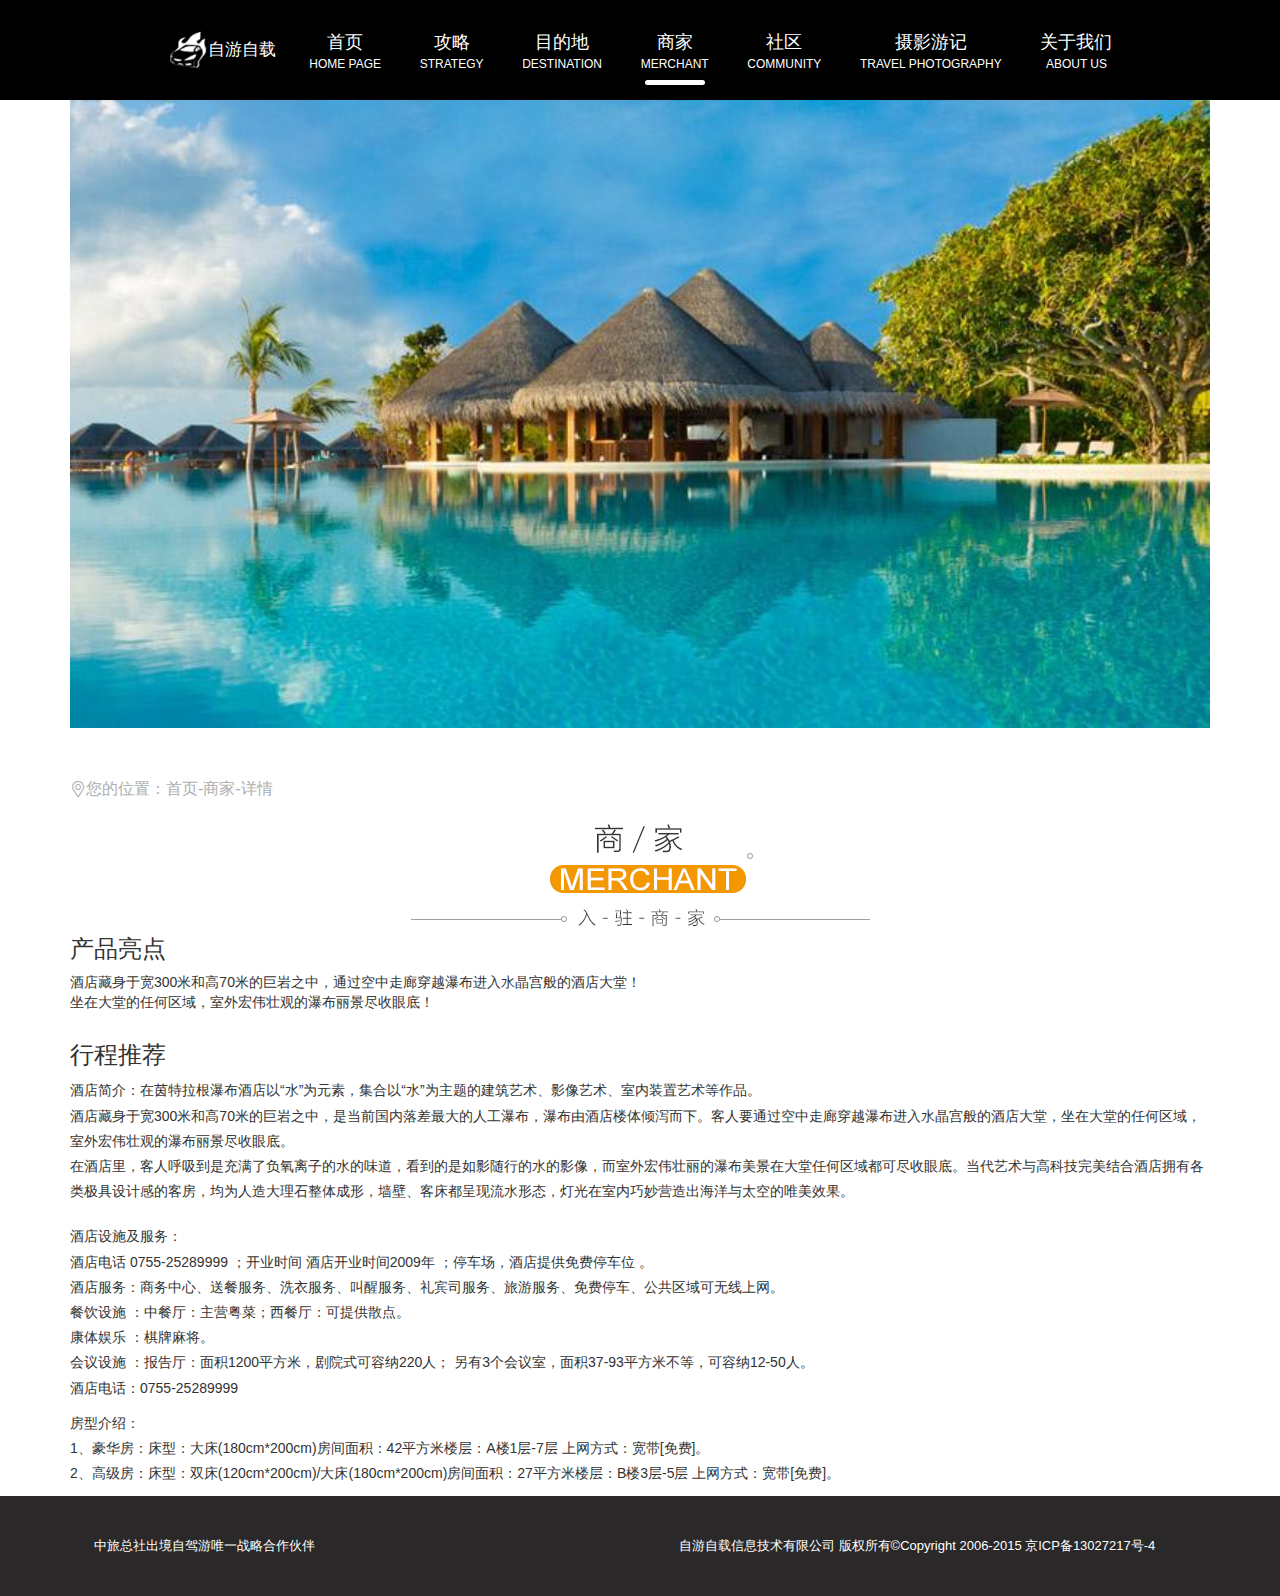
==== free/details.html @ 45bf9059 "zn3" ====
<!DOCTYPE html>
<html>
<head lang="en">
    <meta charset="UTF-8">
    <meta name="viewport" content="width=device-width,initial-scale=1,minimum-scale=1,maximum-scale=1,user-scalable=no" />
    <title>商家详情</title>
    <link rel="stylesheet" href="css/bootstrap.css"/>
    <link rel="stylesheet" type="text/css" href="font/iconfont.css">
    <link rel="stylesheet" href="css/details.css"/>
    <link rel="stylesheet" href="css/common.css" />
    <script src="js/jquery.js"></script>
    <script src="js/bootstrap.js"></script>
    <script src='js/common.js'></script>
</head>
<body>
	<div class='container'>
			<div class='row top'>
				<div class='col-xs-12  hidden-sm hidden-md hidden-lg'>
					<div class='row topcontent'>
						<div class='search col-xs-9'>
							<input type="text" />
							<i class="iconfont icon-sousuo-sousuo"></i>
						</div>
						<div class='home col-xs-1'>
							<a href="index.html">
								<i class="iconfont icon-home-copy"></i>
							</a>
						</div>
						<div class='tiao col-xs-1'>
							<i class="iconfont icon-santiaogang"></i>
						</div>
					</div>
				</div>
			</div>
		</div>
		<div class='container'>
			<div class='row navxs'>
				<div class='col-xs-12 hidden-sm hidden-md hidden-lg'>
					<img src="img/xlogo.png" alt="" class='img-responsive logo'/>
					<div class='navxscontent row'>
						<a href='zjl-guide.html' class='col-xs-4'>
							<img src="img/nav1.png" alt="" class='img-responsive'/>
						</a>
						<a href='zwmdd.html' class='col-xs-4'>
							<img src="img/nav2.png" alt="" class='img-responsive'/>
						</a>
						<a href='merchant.html' class='col-xs-4'>
							<img src="img/nav3.png" alt="" class='img-responsive'/>
						</a>
					</div>
					<div class='navxscontent row'>
						<a href='nearby.html' class='col-xs-4'>
							<img src="img/nav4.png" alt="" class='img-responsive'/>
						</a>
						<a href='zwsyyj.html' class='col-xs-4'>
							<img src="img/nav5.png" alt="" class='img-responsive'/>
						</a>
						<a href='zjl-above.html' class='col-xs-4'>
							<img src="img/nav6.png" alt="" class='img-responsive'/>
						</a>
					</div>
				</div>
			</div>
		</div>
		<div class='navlg hidden-xs'>
			<div class='container'>
				<div class='row'>
					<div class='col-lg-10 hidden-xs  col-lg-offset-1'>
						<div class='logo'>
							<img src="img/logo.png" alt="" />
							<span>自游自载</span>
						</div>
						<ul class='navlgcontent'>
							<li >
								<a href="index.html">
									<p>首页</p>
									<p>HOME PAGE</p>
									<div></div>
								</a>
							</li>
							<li>
								<a href="zjl-guide.html">
									<p>攻略</p>
									<p>STRATEGY</p>
									<div></div>
								</a>
							</li>
							<li>
								<a href="zwmdd.html">
									<p>目的地</p>
									<p>DESTINATION</p>
									<div></div>
								</a>
							</li>
							<li class='active'>
								<a href="merchant.html">
									<p>商家</p>
									<p>MERCHANT</p>
									<div></div>
								</a>
							</li>
							<li>
								<a href="nearby.html">
									<p>社区</p>
									<p>COMMUNITY</p>
									<div></div>
								</a>
							</li>
							<li>
								<a href="zwsyyj.html">
									<p>摄影游记</p>
									<p>TRAVEL PHOTOGRAPHY</p>
									<div></div>
								</a>
							</li>
							<li>
								<a href="zjl-above.html">
									<p>关于我们</p>
									<p>ABOUT US</p>
									<div></div>
								</a>
							</li>
						</ul>
					</div>
				</div>
			</div>
		</div>
    <div class="container one">
        <div class="row">
            <div class="col-xs-12">
                <img src="img/scenery.jpg" alt="" class="img-responsive">
            </div>

        </div>

    </div>
    <div class="container">
        <div class="row">
            <div class="col-xs-12">
                <div class="address">
                    <span class="iconfont icon-shape3">您的位置：<a href="index.html">首页</a>-<a href="merchant.html">商家</a>-详情</span>
                </div>
                <div class="imgbox">
                    <img src="img/title_3.png" alt="" class="img-responsive"/>
                </div>
            </div>
        </div>
    </div>
    <div class="container ">
        <div class="row">
            <div class="col-xs-12">
                <h4>产品亮点</h4>
                <p>酒店藏身于宽300米和高70米的巨岩之中，通过空中走廊穿越瀑布进入水晶宫般的酒店大堂！<br>坐在大堂的任何区域，室外宏伟壮观的瀑布丽景尽收眼底！</p>
            </div>
            <div class="col-xs-12">
                <div class="two">
                    <h4>行程推荐</h4>
                    <p>酒店简介：在茵特拉根瀑布酒店以“水”为元素，集合以“水”为主题的建筑艺术、影像艺术、室内装置艺术等作品。<br>
                        酒店藏身于宽300米和高70米的巨岩之中，是当前国内落差最大的人工瀑布，瀑布由酒店楼体倾泻而下。客人要通过空中走廊穿越瀑布进入水晶宫般的酒店大堂，坐在大堂的任何区域，室外宏伟壮观的瀑布丽景尽收眼底。<br>
                        在酒店里，客人呼吸到是充满了负氧离子的水的味道，看到的是如影随行的水的影像，而室外宏伟壮丽的瀑布美景在大堂任何区域都可尽收眼底。当代艺术与高科技完美结合酒店拥有各类极具设计感的客房，均为人造大理石整体成形，墙壁、客床都呈现流水形态，灯光在室内巧妙营造出海洋与太空的唯美效果。
                    </p>
                </div>
                <div class="two">
                    <p>酒店设施及服务：<br>
                        酒店电话 0755-25289999 ；开业时间 酒店开业时间2009年 ；停车场，酒店提供免费停车位 。<br/>
                        酒店服务：商务中心、送餐服务、洗衣服务、叫醒服务、礼宾司服务、旅游服务、免费停车、公共区域可无线上网。<br/>
                        餐饮设施 ：中餐厅：主营粤菜；西餐厅：可提供散点。<br/>
                        康体娱乐 ：棋牌麻将。<br/>
                        会议设施 ：报告厅：面积1200平方米，剧院式可容纳220人； 另有3个会议室，面积37-93平方米不等，可容纳12-50人。<br/>
                        酒店电话：0755-25289999
                    </p>
                    <p>
                        房型介绍：<br/>
                        1、豪华房：床型：大床(180cm*200cm)房间面积：42平方米楼层：A楼1层-7层 上网方式：宽带[免费]。<br/>
                        2、高级房：床型：双床(120cm*200cm)/大床(180cm*200cm)房间面积：27平方米楼层：B楼3层-5层 上网方式：宽带[免费]。
                    </p>
                </div>
            </div>
        </div>

    </div>
    <footer>
			<img src="img/bottom.png" alt="" class='img-responsive hidden-lg'/>
			<div class='container'>
				<div class='row'>
					<div class='hidden-xs hidden-sm hidden-md col-lg-6'>
						<p>中旅总社出境自驾游唯一战略合作伙伴</p>
					</div>
					<div class='hidden-xs hidden-sm hidden-md col-lg-6'>
						<p>自游自载信息技术有限公司 版权所有©Copyright 2006-2015 京ICP备13027217号-4</p>
					</div>
				</div>
			</div>
		</footer>
</body>
</html>
---- free/font/iconfont.css ----
@font-face {font-family: "iconfont";
  src: url('iconfont.eot?t=1492610596642'); /* IE9*/
  src: url('iconfont.eot?t=1492610596642#iefix') format('embedded-opentype'), /* IE6-IE8 */
  url('iconfont.woff?t=1492610596642') format('woff'), /* chrome, firefox */
  url('iconfont.ttf?t=1492610596642') format('truetype'), /* chrome, firefox, opera, Safari, Android, iOS 4.2+*/
  url('iconfont.svg?t=1492610596642#iconfont') format('svg'); /* iOS 4.1- */
}

.iconfont {
  font-family:"iconfont" !important;
  font-size:16px;
  font-style:normal;
  -webkit-font-smoothing: antialiased;
  -moz-osx-font-smoothing: grayscale;
}

.icon-xiuxianicon:before { content: "\e63c"; }

.icon-jiudian:before { content: "\e607"; }

.icon-zhoubianyouyeshu:before { content: "\e686"; }

.icon-shape3:before { content: "\e627"; }

.icon-shu:before { content: "\e604"; }

.icon-biao:before { content: "\e600"; }

.icon-qichefuwu:before { content: "\e681"; }

.icon-home-copy:before { content: "\e609"; }

.icon-wudangtechan:before { content: "\e637"; }

.icon-santiaogang:before { content: "\e6f4"; }

.icon-sousuo-sousuo:before { content: "\e614"; }

.icon-baozhi:before { content: "\e601"; }

.icon-meishi2:before { content: "\e602"; }

.icon-xia:before { content: "\e611"; }
---- free/css/details.css ----
.one img {
  width: 100%;
}

.address {
  width: 100%;
  height: 38px;
  margin-top: 50px;
}

.address span {
  font-size: 16px;
  color: #AEAEAE;
}

.address span a {
  color: #AEAEAE;
}

.imgbox {
  width: 100%;
  height: 110px;
  text-align: center;
}

.imgbox img {
  display: block;
  margin: 0 auto;
}

.two {
  margin-top: 20px;
}

.two p {
  line-height: 1.8;
}

h4 {
  font-size: 24px;
}
---- free/css/common.css ----
* {
  padding: 0;
  margin: 0;
  list-style: none;
}

a{
    text-decoration: none;
}
a:hover{
     text-decoration: none;
}
.top {
  height: auto;
  padding: 0 24px;
  background: #000;
}

.top .topcontent {
  margin: 20px 0;
  height: 60px;
  display: flex;
  justify-content: space-between;
}

.search {
  height: 100%;
  padding: 0;
  position: relative;
}
.icon-sousuo-sousuo{
	position: absolute;
	left:15px;
	top:15px;
	font-size: 35px;
	color:#A6A6A6;
	margin-top:-8px;
	display:block;
	text-align: center;
}
.search input {
  width: 100%;
  height: 100%;
  background: transparent;
  border: 1px solid #c6c6c6;
  border-radius: 5px;
  color:#fff;
  padding:0 0 0 20px;
}

.home {
  height: 100%;
  padding: 0;
}

.home a {
	display:block;
  height: auto;
  border: 1px solid #535353;
  border-radius: 3px;
}

.tiao {
	cursor: pointer;
  height: 100%;
  padding: 0;
}

.tiao div {
  height: 60px;
  border: 1px solid #c6c6c6;
  border-radius: 3px;
}


.icon-home-copy{
	font-size: 40px;
	color:#A6A6A6;
	display:block;
	text-align: center;
}
.icon-santiaogang{
	font-size: 60px;
	color:#fff;
	margin-top:-8px;
	display:block;
	text-align: center;
	
}

@media screen and (max-width:375px) {
	.top .topcontent {
	  margin: 20px 0;
	  height: 30px;
	  display: flex;
	  justify-content: space-between;
	}
	
	.search {
	  height: 100%;
	  padding: 0;
	  position: relative;
	}
	.icon-sousuo-sousuo{
		position: absolute;
		left:7px;
		top:7px;
		font-size:14px;
		color:#A6A6A6;
		margin-top:-4px;
		display:block;
		text-align: center;
	}
	.search input {
	  width: 100%;
	  height: 100%;
	  background: transparent;
	  border: 1px solid #c6c6c6;
	  border-radius: 5px;
	}
	
	.home {
	  height: 100%;
	  padding: 0;
	}
	
	.home div {
	  height: 30px;
	  border: 1px solid #535353;
	  border-radius: 3px;
	}
	
	.tiao {
		cursor: pointer;
	  height: 100%;
	  padding: 0;
	}
	
	.tiao div {
	  height: 30px;
	  border: 1px solid #c6c6c6;
	  border-radius: 3px;
	}
	.icon-home-copy{
		font-size: 20px;
		color:#A6A6A6;
		display:block;
		text-align: center;
	}
	.icon-santiaogang{
		font-size: 30px;
		color:#fff;
		margin-top:-4px;
		display:block;
		text-align: center;
		
	}
}
.navxs {
	display: none;
  height: auto;
  background: #313131;
  padding: 0 24px;
}

.navxs .logo {
	display: block;
  margin: 40px auto;
}

.navxscontent {
  height: auto;
  width: 100%;
  margin: 0 auto 50px;
}
.navxscontent:nth-child(2){
	margin-bottom:0;
}
.navxscontent a {
	display:block;
  height: auto;
  border: 1px solid #bfbfbf;
  box-sizing: border-box;
  padding: 0;
  overflow: hidden;
}

.navxscontent div p:nth-child(1) {
  width: 100%;
  font-size: 30px;
  color: #fff;
  text-align: center;
  margin: 0;
}

.navxscontent div p:nth-child(2) {
  width: 100%;
  font-size: 18px;
  color: #fff;
  text-align: center;
  margin: 0;
}

.navlg {
  background: #000;
  height: 100px;
}

.navlg .logo {
  width: 15%;
  height: 100px;
  float: left;
}

.navlg .logo img {
  width: 40px;
  height: 40px;
  margin: 30px 0;
  float: left;
}

.navlg .logo span {
  float: left;
  font-size: 17px;
  line-height: 100px;
  color: #fff;
}

.navlgcontent {
  width: 85%;
  height: 100px;
  float: left;
  padding: 10px 0;
  box-sizing: border-box;
  margin: 0;
  display: flex;
  justify-content: space-between;
}

.navlgcontent >li {
  width: auto;
  height: 100%;
  float: left;
  overflow: hidden;
  padding: 20px 0;
  position: relative;
}
.navlgcontent li a{
	display:block;
}
.navlgcontent li p {
  width: 100%;
  color: #fff;
  text-align: center;
  margin: 0;
}

.navlgcontent li p:nth-child(1) {
  font-size: 18px;
}

.navlgcontent li p:nth-child(2) {
  font-size: 12px;
}

.navlgcontent li div {
  width: 60px;
  height: 5px;
  border-radius: 30px;
  background: #fff;
  position: absolute;
  left: 50%;
  bottom: 5px;
  margin-left: -30px;
  display: none;
}

.navlgcontent li.active div {
  display: block;
}

.title {
  display: block;
  margin: 100px auto;
}

footer {
  background: #2a2828;
  width: 100%;
  height: auto;
}

footer p {
  height: auto;
  font-size: 13px;
  line-height: 40px;
  color: #fff;
  padding: 30px 24px;
  margin: 0;
  overflow: hidden;
}

@media screen and (max-width: 768px) {
  footer p {
    height: auto;
    color: #fff;
    padding: 0 24px;
    margin: 0;
    overflow: hidden;
    font-size: 18px;
    line-height: 28px;
  }
}
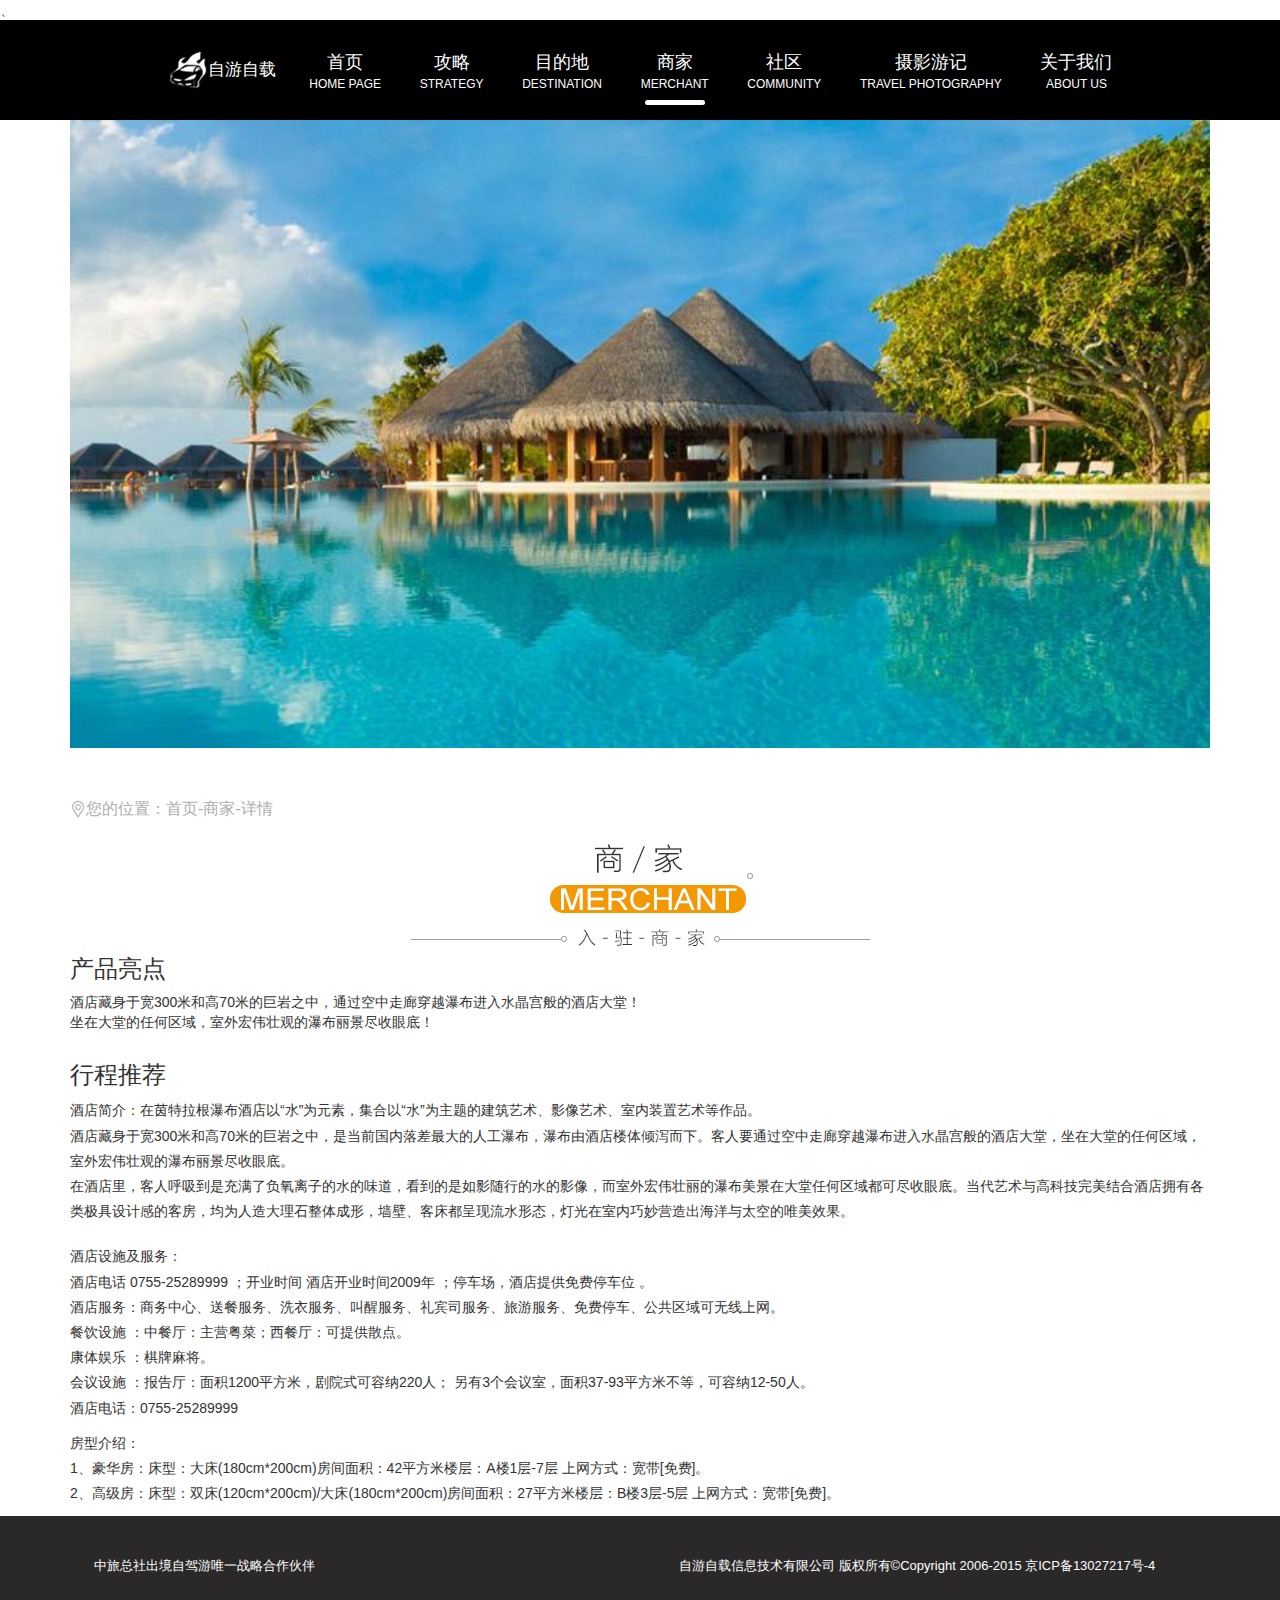
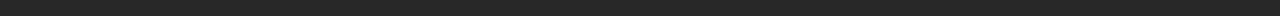
==== commit 0c9e84af: "'last2'" ====
--- a/free/details.html
+++ b/free/details.html
@@ -1,10 +1,10 @@
-<!DOCTYPE html>
-<html>
-<head lang="en">
-    <meta charset="UTF-8">
-    <meta name="viewport" content="width=device-width,initial-scale=1,minimum-scale=1,maximum-scale=1,user-scalable=no" />
-    <title>商家详情</title>
-    <link rel="stylesheet" href="css/bootstrap.css"/>
+<!doctype html>
+<html lang="en">
+<head>
+	<meta charset="UTF-8">
+	<title>商家详情</title>、
+	 <meta name="viewport" content="width=device-width,initial-scale=1,minimum-scale=1,maximum-scale=1,user-scalable=no" />
+   <link rel="stylesheet" href="css/bootstrap.css"/>
     <link rel="stylesheet" type="text/css" href="font/iconfont.css">
     <link rel="stylesheet" href="css/details.css"/>
     <link rel="stylesheet" href="css/common.css" />
--- a/free/css/common.css
+++ b/free/css/common.css
@@ -310,5 +310,32 @@
     font-size: 18px;
     line-height: 28px;
   }
-}
-
+  i{
+    color:#333;
+  }
+  .icon-home-copy{
+    font-size: 20px;
+    color:#A6A6A6;
+    display:block;
+    text-align: center;
+  }
+  .icon-santiaogang{
+    font-size: 30px;
+    color:#fff;
+    margin-top:-4px;
+    display:block;
+    text-align: center;
+    
+  }
+  .icon-sousuo-sousuo{
+    position: absolute;
+    left:7px;
+    top:10px;
+    font-size:14px;
+    color:#A6A6A6;
+    margin-top:-4px;
+    display:block;
+    text-align: center;
+  }
+}
+
